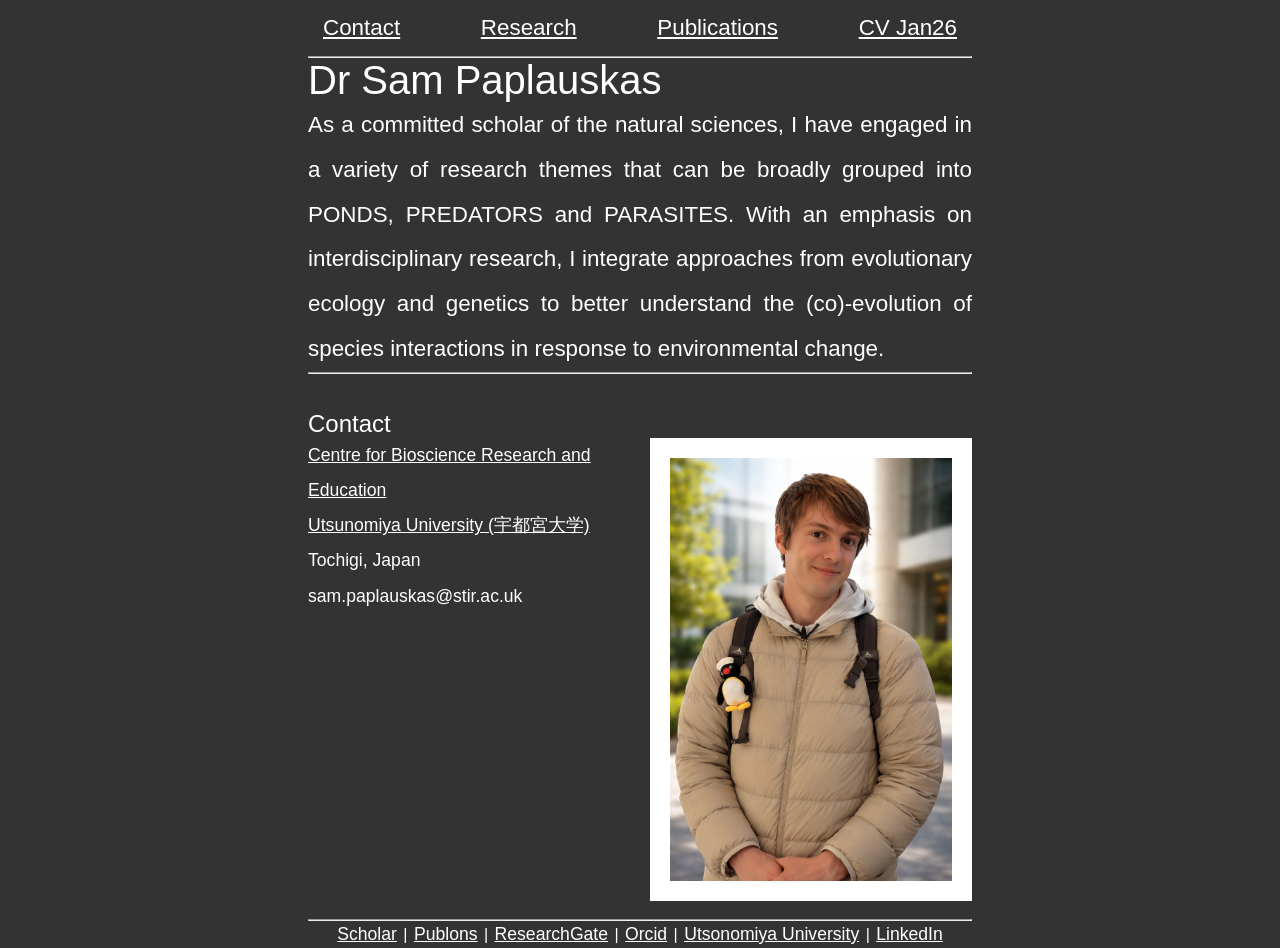
==== index.html @ b0411876 "Add files via upload" ====
<!DOCTYPE html>
<html lang="en">
<head>
    <meta charset="UTF-8">
    <meta name="viewport" content="width=device-width, initial-scale=1.0">
    <title>Paplauskas, Sam - Ponds, predators and parasites</title>
    <link rel="stylesheet" href="assets/css/style.css">
</head>
<body>
    
    <!-- Container for all page content - this is used to manage the width of page content, including the header and footer -->
    <div id="page-content">
    
        <!-- Header section -->
        <header>
            <nav>
                <a href="#">Contact</a>
                <a href="#">Research</a>
                <a href="#">Publications</a>
                <a href="#">CV Jan26</a>
            </nav>
        </header>

        <hr>

        <!-- Main section -->
        <main>

            <h1>Dr Sam Paplauskas</h1>
            
            <p id="profile">
                As a committed scholar of the natural sciences, I have engaged in a variety of research themes that can be broadly grouped into PONDS, PREDATORS and PARASITES. With an emphasis on interdisciplinary research, I integrate approaches from evolutionary ecology and genetics to better understand the (co)-evolution of species interactions in response to environmental change.
            </p>

            <hr>

            <br><br>

            <h2>Contact</h2>

            <div id="contact-section">

                <div id="contact-details">
                    <p id="contact">
                        <a href="https://c-bio.mine.utsunomiya-u.ac.jp/">Centre for Bioscience Research and Education</a><br>
                        <a href="https://www.utsunomiya-u.ac.jp/en/">Utsunomiya University (宇都宮大学)</a><br>
                        Tochigi, Japan<br>
                        sam.paplauskas@stir.ac.uk
                    </p>
                </div>
                
                <div id="profile-photo">
                    <img src="assets/images/Sam Profile Photo.webp">
                </div>

            </div>

            <br>

        </main>

        <!-- Footer section -->
        <footer>

            <hr>

            <div id="footer-links">

                <a
                href="https://scholar.google.co.uk/citations?user=uJRpLFQAAAAJ&hl=en">
                Scholar</a> | 
                
                <a
                href="https://www.webofscience.com/wos/author/record/KRP-2790-2024">
                Publons</a> | 
                
                <a href="https://www.researchgate.net/profile/Sam-Paplauskas">
                ResearchGate</a> | 
                
                <a href="https://orcid.org/0000-0003-0303-0929">
                Orcid</a> | 
                
                <a href="https://www.utsunomiya-u.ac.jp/en/">
                Utsonomiya University</a> | 
                
                <a href="http://www.linkedin.com/in/dr-sam-paplauskas-773206314">
                LinkedIn</a>

            </div>
            
        </footer>

    </div>
</body>
</html>
---- assets/css/style.css ----
/* Global */

* {
    margin: 0;
    font-family: Arial, Helvetica, sans-serif;
}

a {
    color: #ffffff;
}

a:hover {
    text-decoration: none;
}

/* Whole page */

body {
    color: #ffffff;
    background-color: #333333;
    display: flex;
    justify-content: center;
}

#page-content {
    min-height: 100vh;
    max-width: 664px;
    display: flex;
    flex-direction: column;
    padding: 0 30px;
}

main {
    flex: 1;
}

/* Nav section */

nav {
    display: flex;
    justify-content: space-between;
}

nav a {
    font-size: 1.4rem;
    padding: 15px;
}

/* Main section */

main h1 {
    font-weight: normal;
    font-size: 2.5rem;
}

#profile {
    font-size: 1.4rem;
    text-align: justify;
    line-height: 2;
}

main h2 {
    font-weight: normal;
    font-size: 1.5rem;
}

#contact-section {
    display: flex;
    gap: 20px;
    line-height: 2;
}

#contact-section > div {
    flex: 1;
}

#contact-details {
    font-size: 1.1rem;
}

#profile-photo img {
    width: 100%;
    height: auto;
    display: block;
    border: 20px solid white;
    box-sizing: border-box;
}

/* Footer section */

footer div {
    padding: 3px;
    text-align: center;
}

footer a {
    font-size: 1.1rem;
    padding: 2px;
}
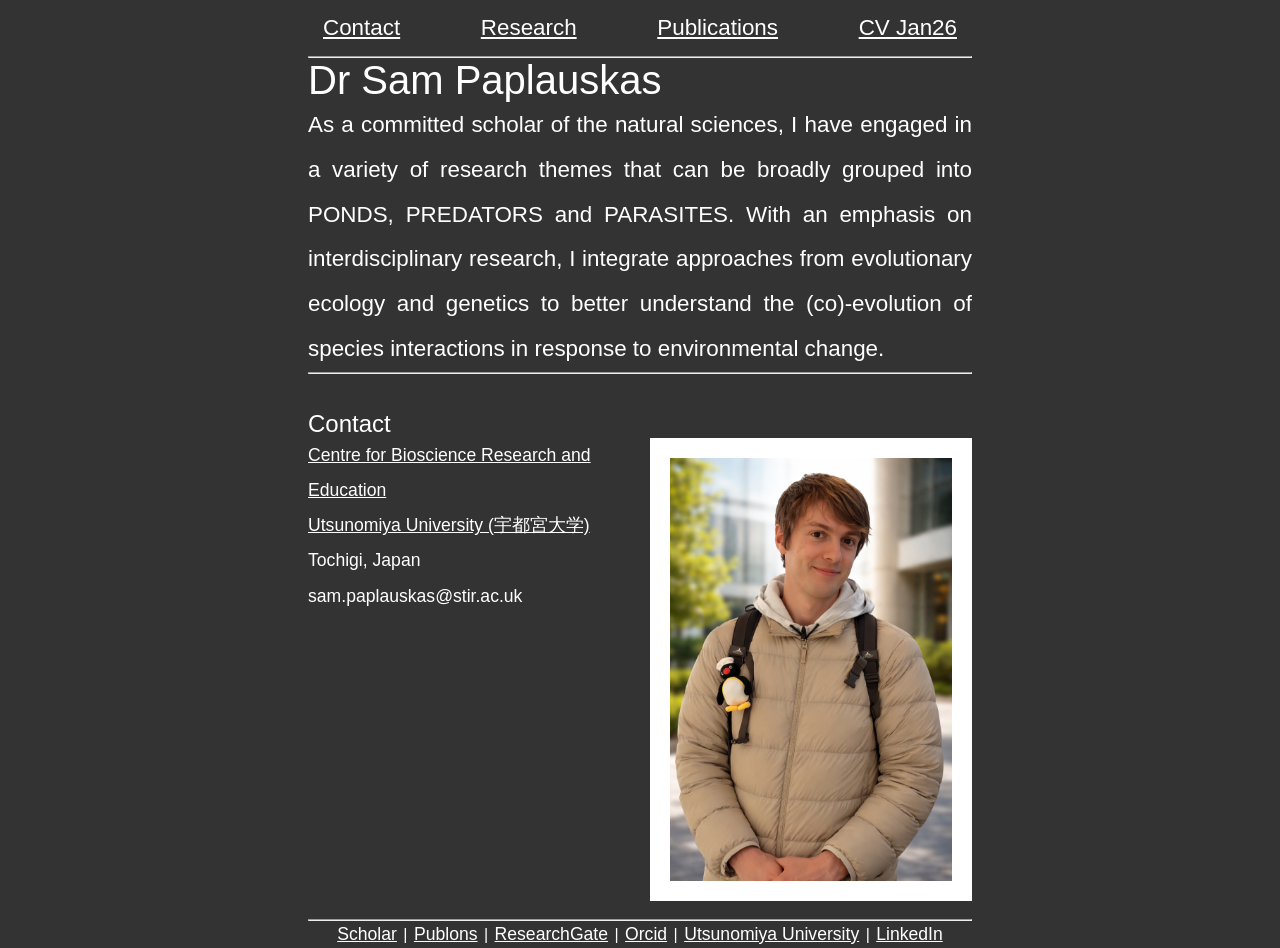
==== commit 5342de6d: "Replace research image with video and make some minor spelling and typography updates" ====
--- a/index.html
+++ b/index.html
@@ -14,10 +14,10 @@
         <!-- Header section -->
         <header>
             <nav>
-                <a href="#">Contact</a>
-                <a href="#">Research</a>
-                <a href="#">Publications</a>
-                <a href="#">CV Jan26</a>
+                <a href="index.html">Contact</a>
+                <a href="research.html">Research</a>
+                <a href="publications.html">Publications</a>
+                <a href="cv_jan26.html">CV Jan26</a>
             </nav>
         </header>
 
@@ -81,7 +81,7 @@
                 Orcid</a> | 
                 
                 <a href="https://www.utsunomiya-u.ac.jp/en/">
-                Utsonomiya University</a> | 
+                Utsunomiya University</a> | 
                 
                 <a href="http://www.linkedin.com/in/dr-sam-paplauskas-773206314">
                 LinkedIn</a>
--- a/assets/css/style.css
+++ b/assets/css/style.css
@@ -86,6 +86,64 @@
     box-sizing: border-box;
 }
 
+/* Research page */
+
+article h2,
+article figure,
+article figcaption,
+article img {
+    text-align: center;
+}
+
+article p {
+    text-align: justify;
+    line-height: 2;
+    font-size: 1.1rem;
+    padding-top: 7px;
+}
+
+article img {
+    width: 50%;
+    height: auto;
+    padding-bottom: 7px;
+}
+
+/* Publications page */
+
+#Publications h2 {
+    font-size: 1.8rem;
+}
+
+li {
+    text-align: justify;
+    font-size: 1.1rem;
+    line-height: 1.8;
+}
+
+/* CV Page */
+
+iframe {
+    width: 100%;
+    height: 80vh;
+    border: none;
+}
+
+#cv-buttons {
+    display: flex;
+    justify-content: space-evenly;
+    margin: 15px 0;
+}
+
+#cv-buttons .btn {
+    font-weight: bold;
+    padding: 15px 15px;
+}
+
+#cv-buttons .btn:hover {
+    color: #333333;
+    background-color: #ffffff;
+}
+
 /* Footer section */
 
 footer div {
